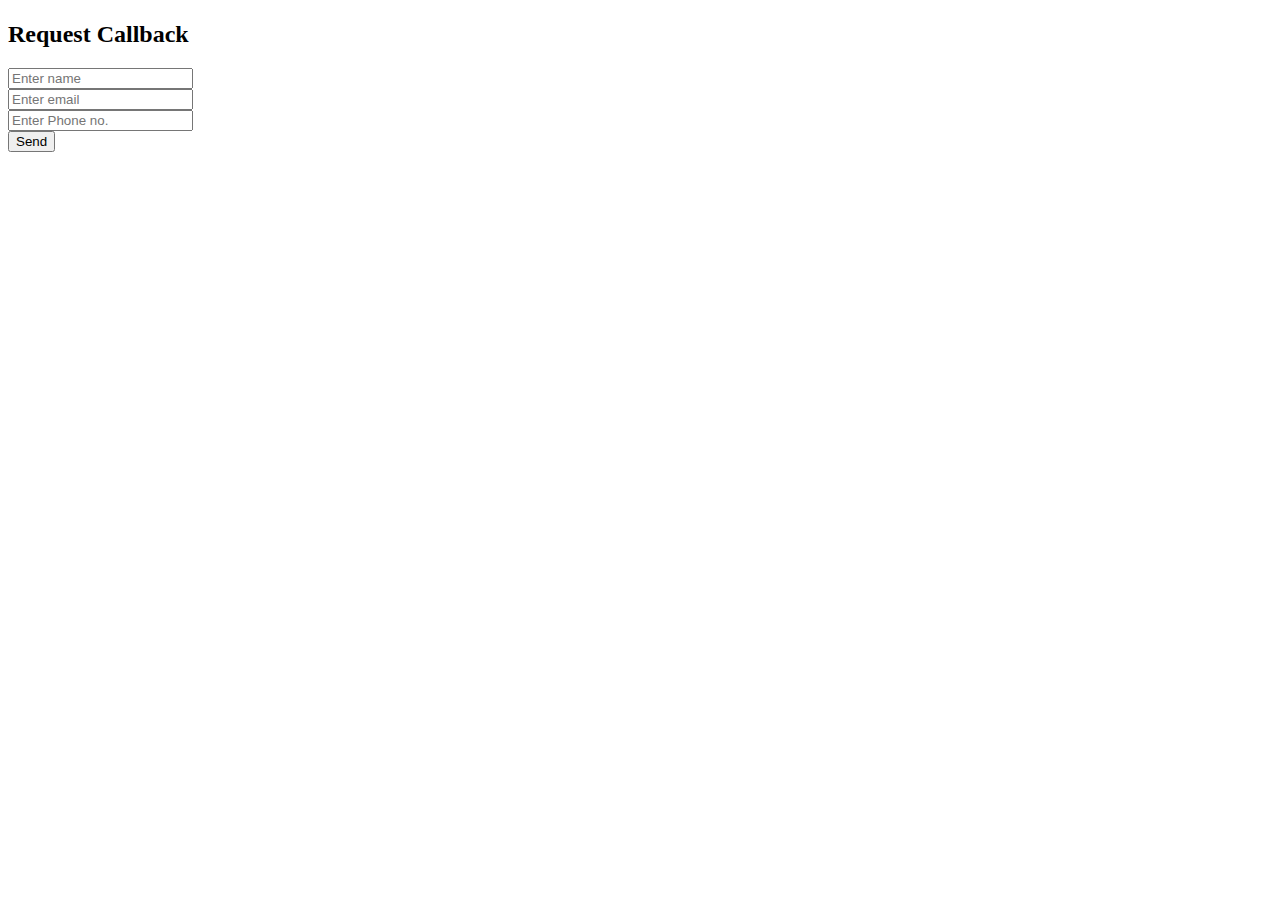
==== index.html @ 2cd6061d "Adding initial layour html" ====
<!DOCTYPE html>
<html lang="en">
  
<head>
  <meta charset="UTF-8">
  <meta name="viewport" content="width=device-width, initial-scale=1.0">
  <link rel="stylesheet" href="https://use.fontawesome.com/releases/v5.13.0/css/all.css" integrity="sha384-Bfad6CLCknfcloXFOyFnlgtENryhrpZCe29RTifKEixXQZ38WheV+i/6YWSzkz3V" crossorigin="anonymous">
  <link rel="stylesheet" href="./css/style.css">
  <link rel="stylesheet" href="./css/utility.css">
  <title>Edge Ledger Website</title>
</head>

<body id="home">

  <header class="hero">
    <div id="navbar" class="navbar">
      <h1 class="logo">
        <!-- Add span and text primary with font awesome icons for logo -->
      </h1>
      <nav>
        <ul>
          <!-- Add list items for Home, About, Cases, Blog and Contact with links -->
        </ul>
      </nav>
    </div>
    <div class="content">
      <!-- Add h1 and p with read more button and font awesome icon -->
    </div>
  </header>

  <main>
    <!-- About: Icons -->
    <section id="about" class="icons bg-light">
      <div class="flex-items">
        <div>
          <!-- Add font awesome icon here -->
          <div>
            <!-- Add h3 and p items with font awesome icons -->
          </div>
        </div>
        <div>
          <!-- Add font awesome icon here -->
            <div>
              <!-- Add h3 and p items with font awesome icons -->
            </div>
        </div>
        <div>
          <!-- Add font awesome icon here -->
          <div>
            <!-- Add h3 and p items with font awesome icons -->
          </div>
        </div>
      </div>
    </section>
    <!-- About: Solutions -->
    <section class="solutions flex-columns">
      <div class="row">
        <div class="column">
          <div class="column-1">
            <!-- Image section - Add image -->
          </div>
        </div>
        <div class="column">
          <div class="column-2 bg-primary">
            <!-- Add h4, h2 and p section here -->
            <!-- Add read more button and font awesome icon -->
          </div>
        </div>
      </div>
    </section>
    <!-- Cases-->
    <section id="cases" class="cases flex-grid section-padding">
      <header class="section-header">
        <!-- Add h4, h2 and p section here -->
      </header>
      <div class="row">
        <div class="column">
          <!-- add image1 and image2 here -->
        </div>
        <div class="column">
          <!-- add image3 and image4 here -->
        </div>
        <div class="column">
          <!-- add image5 and image6 here -->
        </div>
        <div class="column">
          <!-- add image7 and image8 here -->
        </div>
      </div>
    </section>
    <!-- Blog -->
    <section id="blog" class="blog flex-columns flex-reverse">
      <div class="row">
        <div class="column">
          <div class="column-1">
            <!-- Add Blog image here  -->
         </div>
        </div>
        <div class="column">
          <div class="column-2 bg-secondary">
            <!-- Add h4, h2 and p section here -->
            <!-- Add read our blog button and font awesome icon --></a>
          </div>
        </div>
      </div>
    </section>
    <!-- Team-->
    <section id="team" class="team section-padding">
      <header class="section-header">
        <!-- Add h4, h2 and p section here -->
      </header>
      <div class="flex-items">
        <div>
          <!-- Add Image h4,and p section here -->
        </div>
        <div>
          <!-- Add Image h4,and p section here -->
        </div>
        <div>
          <!-- Add Image h4,and p section here -->
        </div>
      </div>
    </section>
    <!-- Contact -->
    <section id="contact" class="contact flex-columns">
      <div class="row">
        <div class="columns">
          <div class="column1">
            <!-- Add contact image here  -->
          </div>
        </div>
        <div class="columns">
          <div class="column2 bg-light">
            <h2>Request Callback</h2>
            <!-- Add form here  -->
            <form action="" class="callback-form">
              <div class="form-control">
                <label for="name"></label>
                <input type="text" name="name" id="name" placeholder="Enter name">
              </div>
              <div class="form-control">
                <label for="email"></label>
                <input type="email" name="email" id="email" placeholder="Enter email">
              </div>
              <div class="form-control">
                <label for="phone"></label>
                <input type="text" name="phone" id="phone" placeholder="Enter Phone no.">
              </div>
              <input type="submit" value="Send" id="submit" class="btn">
            </form>
          </div>
        </div>
      </div>
    </section>
  </main>

  <footer class="footer bg-dark">
    <div class="social">
    <!-- Add social icons and copyright here  -->
  </footer>

</body>
</html>
---- css/style.css ----
<style>
@import url('https://fonts.googleapis.com/css2?family=Open+Sans:wght@300&display=swap');
</style> 

html{
  /* padding: 0px;
  margin: 0px; */
}
* {
  /* box-sizing: border-box;
  padding: 0px;
  margin: 0px; */
}

body {
  /* font-family: 'Open Sans', sans-serif;
  background: #fff;
  color: #333;
  line-height: 1.6; */
}

ul {
  /* list-style: none; */
}
p {
  /* margin: 10px 0; */
}
img {
  /* width: 100%; */
}

/* Nav Bar */
/* .navbar{
  display: flex;
  align-items: center;
  justify-content: space-between;
  background-color: #333;
  color: #fff;
  opacity: 0.8;
  width: 100%;
  height: 70px;
  position: fixed;
  top: 0px;
  padding: 0 30px; */
}

.navbar a {
  /* color: #fff;
  padding: 10px 20px;
  margin: 0 5px;
  text-decoration: none; */
}
.navbar a:hover{
  /* border-bottom: #28a745 1px solid; */
}
.navbar ul {
  /* display: flex; */
}

.navbar .logo {
  /* font-weight: 400; */
}

/* Header */
.hero {
  /* background: url(../img/home/showcase.jpg) no-repeat center center/cover;
  height: 100vh;
  position: relative;
  color:#fff; */
}

.hero .content{
  /* display: flex;
  flex-direction: column;
  align-items: center;
  justify-content: center;
  text-align: center;
  height: 100%;
  padding: 0 20px; */
}

.hero .content h1{
  /* font-size: 55px;
  font-weight: 300; */
}
.hero .content p{
  /* font-size: 23px;
  max-width: 600px;
  margin: 20px 0 30px; */
}

.hero::before {
  /* content: '';
  position: absolute;
  top:0;
  left:0;
  width: 100%;
  height: 100%;
  background: rgba(0, 0, 0, 0.6); */
}

.hero * {
  /* z-index: 10; */
}

/* Icons  */
.icons {
  /* padding: 30px; */
}

.icons h3 {
  /* font-weight: bold;
  margin-bottom: 15px; */
}

.icons i {
  /* background-color: #28a745;
  color: #fff;
  padding: 1rem;
  border-radius: 50%;
  margin-bottom: 15px; */
}

.cases img:hover {
  /* opacity: 0.7; */
}

.team img {
  /* border-radius: 50%; */
}

/* Call back form */
/* .callback-form {
  width: 100%;
  padding: 20px 0; */
}

.callback-form label {
  /* display: block;
  margin-bottom: 5px; */
}
.callback-form .form-control {
  /* margin-bottom: 15px; */
}

.callback-form input {
  /* width: 100%;
  padding: 4px;
  height: 40px;
  border: #f5f5f5 1px solid; */
}
.callback-form input:focus {
  /* outline-color: #28a745; */
}

.callback-form .btn {
  /* padding: 12px 0;
  margin-top: 20px; */

}

/* Footer */
.footer {
  /* display: flex;
  flex-direction: column;
  align-items: center;
  justify-content: center;
  text-align: center;
  height: 150px; */
}

.footer a {
  /* color: #fff; */
}
.footer a:hover {
  /* color: #28a745; */
}

.footer .social > * {
  /* margin-right: 30px; */
}

/* Mobile */

@media(max-width: 768px){

  
  .navbar {
    /* flex-direction: column;
    height: 120px;
    padding: 20px; */

  }
  .navbar a {
    /* padding: 10px 10px;
    margin: 0 3px */
  }

  .flex-items {
    /* flex-direction: column; */
  }

  .flex-columns .column, .flex-grid .column{ 
    /* flex: 100%;
    max-width: 100%; */
  }

  .team img {
    /* width: 70%; */
  }

}
---- css/utility.css ----
/* Text colors */

.text-primary {
  /* color:#28a745; */
}
.text-secondary {
  /* color:#0284d0; */
}

/* Button */
.btn {
  /* cursor: pointer;
  display: inline-block;
  padding: 10px 30px;
  color: #fff;
  background-color: #28a745;
  text-decoration: none;
  border:none;
  border-radius: 5px; */
}

.btn:hover {
  /* opacity: 0.9; */
}

.btn-primary, .bg-primary {
  /* background-color: #28a745;
  color: #fff; */
}
.btn-secondary, .bg-secondary {
  /* background-color: #0284d0;
  color: #fff; */
}
.btn-dark, .bg-dark {
  /* background-color: #333;
  color: #fff; */
}
.btn-light, .bg-light {
  /* background-color: #f4f4f4;
  color: #333; */
}
.btn-outline{
  /* background:transparent;
  border: 1px solid #fff; */
}

/* Flex Items */
.flex-items {
  /* display: flex;
  align-items: center;
  justify-content: center;
  text-align: center;
  height: 100%; */
}
.flex-items > div {
  /* padding: 20px; */
}

/* Flex columns */

.flex-columns.flex-reverse .row {
  /* flex-direction: row-reverse; */
}
.flex-columns .row {
  /* display: flex;
  flex-direction: row;
  flex-wrap: wrap;
  width: 100%; */
}
.flex-columns .column {
  /* display: flex;
  flex-direction: column;
  flex-basis: 100%;
  flex:1; */
}
.flex-columns .column .column-1, .flex-columns .column .column-2 {
/* height: 100%; */
}

.flex-columns img {
  /* width: 100%;
  height: 100%;
  object-fit: cover; */
}

.flex-columns .column-2 {
/* display: flex;
flex-direction: column;
align-items: flex-start;
justify-content: center;
padding: 30px; */
}

.flex-columns h2 {
  /* font-size: 40px;
  font-weight: 100; */
}
.flex-columns h4 {
  /* margin-bottom: 10px; */
}
.flex-columns p {
  /* margin: 20px 0; */
}

/* Section Header */
.section-header {
  /* padding: 30px;
  display: flex;
  flex-direction: column;
  align-items: center;
  justify-content: center;
  text-align:center; */
}

.section-header h2 {
  /* font-size: 40px;
  margin: 20px 0; */
}
.section-padding {
  /* padding: 20px 20px; */
}

/* Flex Grid */
.flex-grid .row {
  /* display: flex;
  flex-wrap: wrap;
  padding: 0 4px; */
}

.flex-grid .column {
  /* flex: 25%;
  max-width: 25%;
  padding: 0 4px; */
}
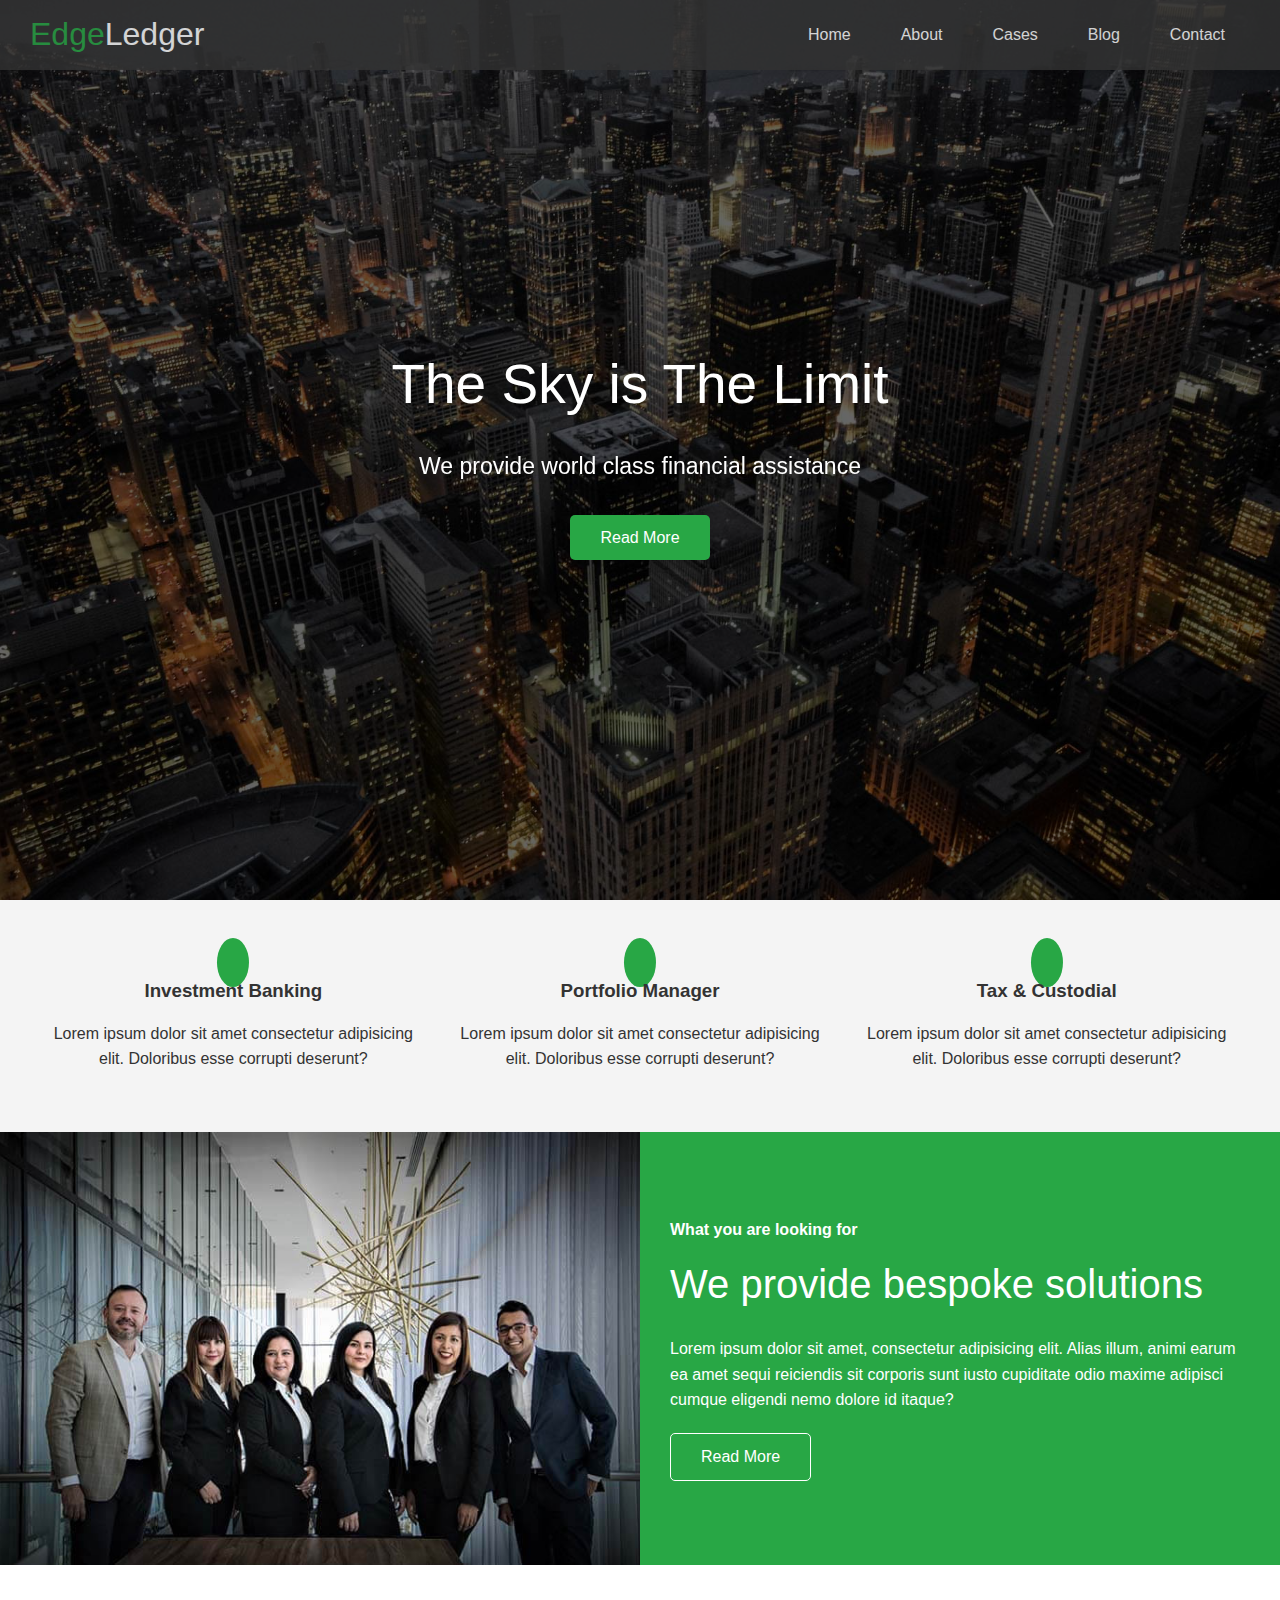
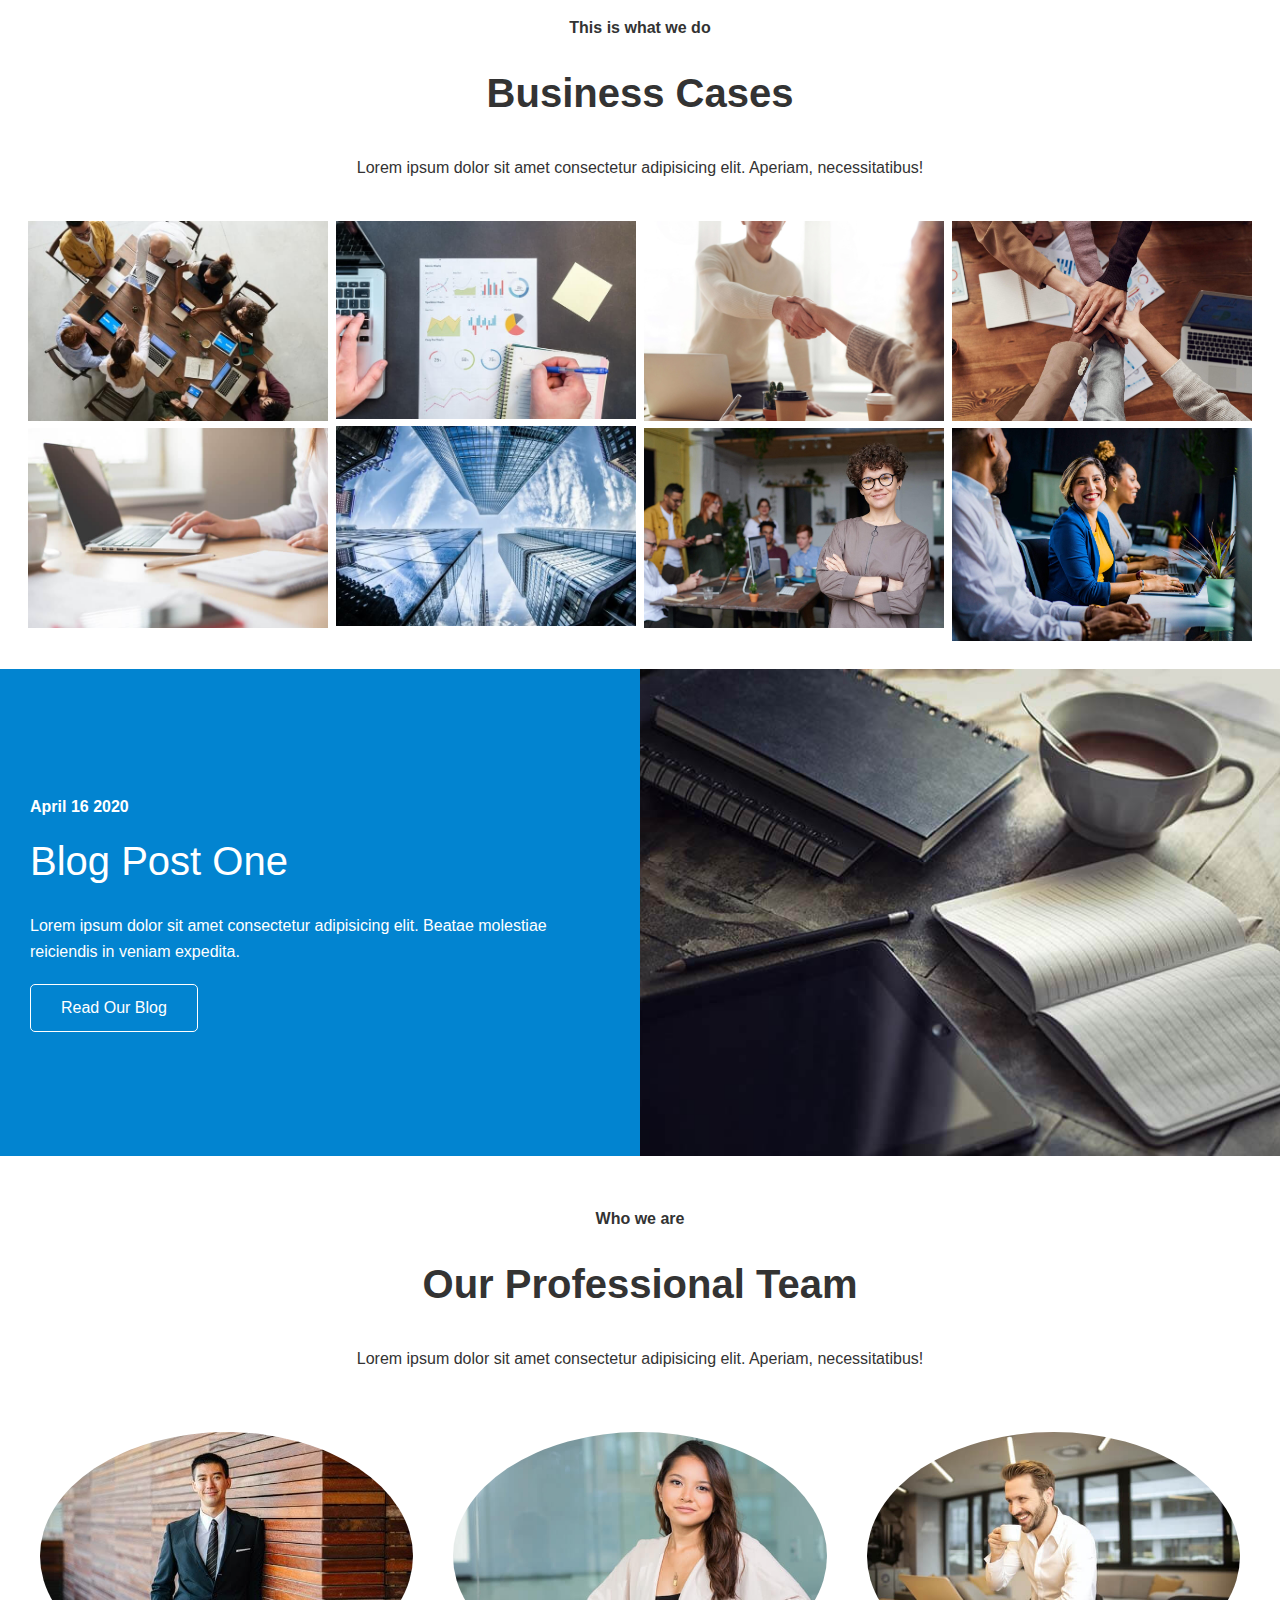
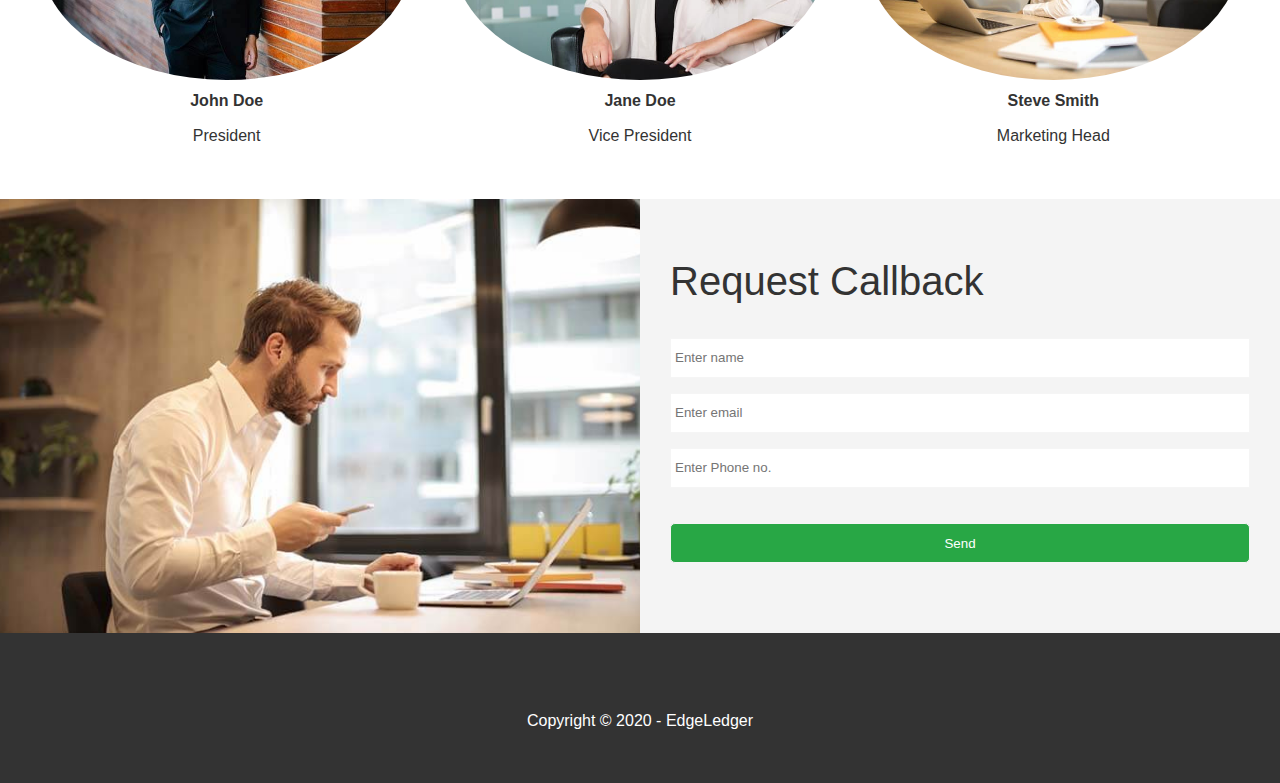
==== commit 1b3f115c: "Pending BLog and mobile responsiveness" ====
--- a/index.html
+++ b/index.html
@@ -1,6 +1,5 @@
 <!DOCTYPE html>
 <html lang="en">
-  
 <head>
   <meta charset="UTF-8">
   <meta name="viewport" content="width=device-width, initial-scale=1.0">
@@ -9,22 +8,26 @@
   <link rel="stylesheet" href="./css/utility.css">
   <title>Edge Ledger Website</title>
 </head>
-
 <body id="home">
-
   <header class="hero">
     <div id="navbar" class="navbar">
       <h1 class="logo">
-        <!-- Add span and text primary with font awesome icons for logo -->
+        <span class="text-primary"><i class="fas fa-book-open"></i> Edge</span>Ledger
       </h1>
       <nav>
         <ul>
-          <!-- Add list items for Home, About, Cases, Blog and Contact with links -->
+          <li><a href="#home">Home</a></li>
+          <li><a href="#about">About</a></li>
+          <li><a href="#cases">Cases</a></li>
+          <li><a href="#blog">Blog</a></li>
+          <li><a href="#contact">Contact</a></li>
         </ul>
       </nav>
     </div>
     <div class="content">
-      <!-- Add h1 and p with read more button and font awesome icon -->
+      <h1>The Sky is The Limit</h1>
+      <p>We provide world class financial assistance</p>
+      <a href="#about" class="btn"><i class="fas fa-chevron-right"></i> Read More</a>
     </div>
   </header>
 
@@ -33,21 +36,30 @@
     <section id="about" class="icons bg-light">
       <div class="flex-items">
         <div>
-          <!-- Add font awesome icon here -->
+          <i class="fas fa-university fa-2x"></i>
           <div>
-            <!-- Add h3 and p items with font awesome icons -->
-          </div>
-        </div>
-        <div>
-          <!-- Add font awesome icon here -->
-            <div>
-              <!-- Add h3 and p items with font awesome icons -->
-            </div>
-        </div>
-        <div>
-          <!-- Add font awesome icon here -->
+            <h3>Investment Banking</h3>
+            <p>
+              Lorem ipsum dolor sit amet consectetur adipisicing elit. Doloribus esse corrupti deserunt? 
+            </p>
+          </div>
+        </div>
+        <div>
+          <i class="fas fa-book-reader fa-2x"></i>
           <div>
-            <!-- Add h3 and p items with font awesome icons -->
+            <h3>Portfolio Manager</h3>
+            <p>
+              Lorem ipsum dolor sit amet consectetur adipisicing elit. Doloribus esse corrupti deserunt? 
+            </p>
+          </div>
+        </div>
+        <div>
+          <i class="fas fa-pencil-alt fa-2x"></i>
+          <div>
+            <h3>Tax & Custodial </h3>
+            <p>
+              Lorem ipsum dolor sit amet consectetur adipisicing elit. Doloribus esse corrupti deserunt? 
+            </p>
           </div>
         </div>
       </div>
@@ -57,34 +69,51 @@
       <div class="row">
         <div class="column">
           <div class="column-1">
-            <!-- Image section - Add image -->
+            <img src="./img/home/people.jpg" alt="" />
           </div>
         </div>
         <div class="column">
           <div class="column-2 bg-primary">
-            <!-- Add h4, h2 and p section here -->
-            <!-- Add read more button and font awesome icon -->
-          </div>
-        </div>
-      </div>
-    </section>
+            <h4>What you are looking for</h4>
+            <h2>We provide bespoke solutions</h2>
+            <p>
+              Lorem ipsum dolor sit amet, consectetur adipisicing elit. Alias
+              illum, animi earum ea amet sequi reiciendis sit corporis sunt
+              iusto cupiditate odio maxime adipisci cumque eligendi nemo
+              dolore id itaque?
+            </p>
+            <a href="#" class="btn btn-outline">
+              <i class="fas fa-chevron"></i>
+              Read More
+            </a>
+          </div>
+        </div>
+      </div>
+    </section>
+  
     <!-- Cases-->
     <section id="cases" class="cases flex-grid section-padding">
       <header class="section-header">
-        <!-- Add h4, h2 and p section here -->
+        <h4>This is what we do</h4>
+        <h2>Business Cases</h2>
+        <p>Lorem ipsum dolor sit amet consectetur adipisicing elit. Aperiam, necessitatibus!</p>
       </header>
       <div class="row">
         <div class="column">
-          <!-- add image1 and image2 here -->
-        </div>
-        <div class="column">
-          <!-- add image3 and image4 here -->
-        </div>
-        <div class="column">
-          <!-- add image5 and image6 here -->
-        </div>
-        <div class="column">
-          <!-- add image7 and image8 here -->
+          <img src="../img/cases/cases1.jpg" alt="">
+          <img src="../img/cases/cases2.jpg" alt="">
+        </div>
+        <div class="column">
+          <img src="../img/cases/cases3.jpg" alt="">
+          <img src=".//img/cases/cases4.jpg" alt="">
+        </div>
+        <div class="column">
+          <img src=".//img/cases/cases5.jpg" alt="">
+          <img src=".//img/cases/cases6.jpg" alt="">
+        </div>
+        <div class="column">
+          <img src=".//img/cases/cases7.jpg" alt="">
+          <img src=".//img/cases/cases8.jpg" alt="">
         </div>
       </div>
     </section>
@@ -93,13 +122,17 @@
       <div class="row">
         <div class="column">
           <div class="column-1">
-            <!-- Add Blog image here  -->
-         </div>
+            <img src="../img/home/blog.jpg" alt="">
+          </div>
         </div>
         <div class="column">
           <div class="column-2 bg-secondary">
-            <!-- Add h4, h2 and p section here -->
-            <!-- Add read our blog button and font awesome icon --></a>
+            <h4>April 16 2020</h4>
+            <h2>Blog Post One </h2>
+            <p>
+              Lorem ipsum dolor sit amet consectetur adipisicing elit. Beatae molestiae reiciendis in veniam expedita.
+            </p>
+            <a href="#" class="btn btn-outline"><i class="fas fa-chevron"></i>Read Our Blog</a>
           </div>
         </div>
       </div>
@@ -107,32 +140,39 @@
     <!-- Team-->
     <section id="team" class="team section-padding">
       <header class="section-header">
-        <!-- Add h4, h2 and p section here -->
+        <h4>Who we are</h4>
+        <h2>Our Professional Team</h2>
+        <p>Lorem ipsum dolor sit amet consectetur adipisicing elit. Aperiam, necessitatibus!</p>
       </header>
       <div class="flex-items">
         <div>
-          <!-- Add Image h4,and p section here -->
-        </div>
-        <div>
-          <!-- Add Image h4,and p section here -->
-        </div>
-        <div>
-          <!-- Add Image h4,and p section here -->
+          <img src="./img/team/person1.jpg" alt="">
+          <h4>John Doe</h4>
+          <p>President</p>
+        </div>
+        <div>
+          <img src="./img/team/person2.jpg" alt="">
+          <h4>Jane Doe</h4>
+          <p>Vice President</p>
+        </div>
+        <div>
+          <img src="./img/team/person3.jpg" alt="">
+          <h4>Steve Smith</h4>
+          <p>Marketing Head</p>
         </div>
       </div>
     </section>
     <!-- Contact -->
     <section id="contact" class="contact flex-columns">
       <div class="row">
-        <div class="columns">
-          <div class="column1">
-            <!-- Add contact image here  -->
-          </div>
-        </div>
-        <div class="columns">
-          <div class="column2 bg-light">
+        <div class="column">
+          <div class="column-1">
+            <img src="../img/home/contact.jpg" alt="">
+          </div>
+        </div>
+        <div class="column">
+          <div class="column-2 bg-light">
             <h2>Request Callback</h2>
-            <!-- Add form here  -->
             <form action="" class="callback-form">
               <div class="form-control">
                 <label for="name"></label>
@@ -153,11 +193,15 @@
       </div>
     </section>
   </main>
-
+  
   <footer class="footer bg-dark">
     <div class="social">
-    <!-- Add social icons and copyright here  -->
+      <a href="#"><i class="fab fa-facebook fa-2x"></i></a>
+      <a href="#"><i class="fab fa-twitter fa-2x"></i></a>
+      <a href="#"><i class="fab fa-youtube fa-2x"></i></a>
+      <a href="#"><i class="fab fa-linkedin fa-2x"></i></a>
+    </div>
+    <p>Copyright &copy; 2020 - EdgeLedger</p>
   </footer>
-
 </body>
 </html>--- a/css/style.css
+++ b/css/style.css
@@ -3,34 +3,34 @@
 </style> 
 
 html{
-  /* padding: 0px;
-  margin: 0px; */
+  padding: 0px;
+  margin: 0px;
 }
 * {
-  /* box-sizing: border-box;
+  box-sizing: border-box;
   padding: 0px;
-  margin: 0px; */
+  margin: 0px;
 }
 
 body {
-  /* font-family: 'Open Sans', sans-serif;
+  font-family: 'Open Sans', sans-serif;
   background: #fff;
   color: #333;
-  line-height: 1.6; */
+  line-height: 1.6;
 }
 
 ul {
-  /* list-style: none; */
+  list-style: none;
 }
 p {
-  /* margin: 10px 0; */
+  margin: 10px 0;
 }
 img {
-  /* width: 100%; */
+  width: 100%;
 }
 
 /* Nav Bar */
-/* .navbar{
+.navbar{
   display: flex;
   align-items: center;
   justify-content: space-between;
@@ -41,179 +41,177 @@
   height: 70px;
   position: fixed;
   top: 0px;
-  padding: 0 30px; */
+  padding: 0 30px;
 }
 
 .navbar a {
-  /* color: #fff;
+  color: #fff;
   padding: 10px 20px;
   margin: 0 5px;
-  text-decoration: none; */
+  text-decoration: none;
 }
 .navbar a:hover{
-  /* border-bottom: #28a745 1px solid; */
+  border-bottom: #28a745 1px solid;
 }
 .navbar ul {
-  /* display: flex; */
+  display: flex;
 }
 
 .navbar .logo {
-  /* font-weight: 400; */
+  font-weight: 400;
 }
 
 /* Header */
 .hero {
-  /* background: url(../img/home/showcase.jpg) no-repeat center center/cover;
+  background: url(../img/home/showcase.jpg) no-repeat center center/cover;
   height: 100vh;
   position: relative;
-  color:#fff; */
+  color:#fff;
 }
 
 .hero .content{
-  /* display: flex;
+  display: flex;
   flex-direction: column;
   align-items: center;
   justify-content: center;
   text-align: center;
   height: 100%;
-  padding: 0 20px; */
+  padding: 0 20px;
 }
 
 .hero .content h1{
-  /* font-size: 55px;
-  font-weight: 300; */
+  font-size: 55px;
+  font-weight: 300;
 }
 .hero .content p{
-  /* font-size: 23px;
+  font-size: 23px;
   max-width: 600px;
-  margin: 20px 0 30px; */
+  margin: 20px 0 30px;
 }
 
 .hero::before {
-  /* content: '';
+  content: '';
   position: absolute;
   top:0;
   left:0;
   width: 100%;
   height: 100%;
-  background: rgba(0, 0, 0, 0.6); */
+  background: rgba(0, 0, 0, 0.6);
 }
 
 .hero * {
-  /* z-index: 10; */
+  z-index: 10;
 }
 
 /* Icons  */
 .icons {
-  /* padding: 30px; */
+  padding: 30px;
 }
 
 .icons h3 {
-  /* font-weight: bold;
-  margin-bottom: 15px; */
+  font-weight: bold;
+  margin-bottom: 15px;
 }
 
 .icons i {
-  /* background-color: #28a745;
+  background-color: #28a745;
   color: #fff;
   padding: 1rem;
   border-radius: 50%;
-  margin-bottom: 15px; */
+  margin-bottom: 15px;
 }
 
 .cases img:hover {
-  /* opacity: 0.7; */
+  opacity: 0.7;
 }
 
 .team img {
-  /* border-radius: 50%; */
+  border-radius: 50%;
 }
 
 /* Call back form */
-/* .callback-form {
-  width: 100%;
-  padding: 20px 0; */
+.callback-form {
+  width: 100%;
+  padding: 20px 0;
 }
 
 .callback-form label {
-  /* display: block;
-  margin-bottom: 5px; */
+  display: block;
+  margin-bottom: 5px;
 }
 .callback-form .form-control {
-  /* margin-bottom: 15px; */
+  margin-bottom: 15px;
 }
 
 .callback-form input {
-  /* width: 100%;
+  width: 100%;
   padding: 4px;
   height: 40px;
-  border: #f5f5f5 1px solid; */
+  border: #f5f5f5 1px solid;
 }
 .callback-form input:focus {
-  /* outline-color: #28a745; */
+  outline-color: #28a745;
 }
 
 .callback-form .btn {
-  /* padding: 12px 0;
-  margin-top: 20px; */
+  padding: 12px 0;
+  margin-top: 20px;
 
 }
 
 /* Footer */
 .footer {
-  /* display: flex;
+  display: flex;
   flex-direction: column;
   align-items: center;
   justify-content: center;
   text-align: center;
-  height: 150px; */
+  height: 150px;
 }
 
 .footer a {
-  /* color: #fff; */
+  color: #fff;
 }
 .footer a:hover {
-  /* color: #28a745; */
+  color: #28a745;
 }
 
 .footer .social > * {
-  /* margin-right: 30px; */
+  margin-right: 30px;
 }
 
 /* Mobile */
 
 @media(max-width: 768px){
-
-  
   .navbar {
-    /* flex-direction: column;
+    flex-direction: column;
     height: 120px;
-    padding: 20px; */
+    padding: 20px;
 
   }
   .navbar a {
-    /* padding: 10px 10px;
-    margin: 0 3px */
+    padding: 10px 10px;
+    margin: 0 3px
   }
 
   .flex-items {
-    /* flex-direction: column; */
-  }
-
-  .flex-columns .column, .flex-grid .column{ 
-    /* flex: 100%;
-    max-width: 100%; */
-  }
-
-  .team img {
-    /* width: 70%; */
-  }
-
-}
-
-
-
-
-
-
-
+    flex-direction: column;
+  }
+  .flex-columns .column {
+    flex: 100%;
+    max-width: 100%;
+  }
+
+  .flex-grid .column {
+    flex: 100%;
+    max-width: 100%;
+  }
+
+}
+
+
+
+
+
+
+
--- a/css/utility.css
+++ b/css/utility.css
@@ -1,136 +1,144 @@
 /* Text colors */
 
 .text-primary {
-  /* color:#28a745; */
+  color:#28a745;
 }
 .text-secondary {
-  /* color:#0284d0; */
+  color:#0284d0;
 }
 
 /* Button */
 .btn {
-  /* cursor: pointer;
+  cursor: pointer;
   display: inline-block;
   padding: 10px 30px;
   color: #fff;
   background-color: #28a745;
   text-decoration: none;
   border:none;
-  border-radius: 5px; */
+  border-radius: 5px;
 }
 
 .btn:hover {
-  /* opacity: 0.9; */
+  opacity: 0.9;
 }
 
 .btn-primary, .bg-primary {
-  /* background-color: #28a745;
-  color: #fff; */
+  background-color: #28a745;
+  color: #fff;
 }
 .btn-secondary, .bg-secondary {
-  /* background-color: #0284d0;
-  color: #fff; */
+  background-color: #0284d0;
+  color: #fff;
 }
 .btn-dark, .bg-dark {
-  /* background-color: #333;
-  color: #fff; */
+  background-color: #333;
+  color: #fff;
 }
 .btn-light, .bg-light {
-  /* background-color: #f4f4f4;
-  color: #333; */
+  background-color: #f4f4f4;
+  color: #333;
 }
 .btn-outline{
-  /* background:transparent;
-  border: 1px solid #fff; */
+  background:transparent;
+  border: 1px solid #fff;
 }
 
 /* Flex Items */
 .flex-items {
-  /* display: flex;
+  display: flex;
   align-items: center;
   justify-content: center;
   text-align: center;
-  height: 100%; */
+  height: 100%;
 }
 .flex-items > div {
-  /* padding: 20px; */
+  padding: 20px;
 }
 
 /* Flex columns */
+.flex-columns.flex-reverse .row {
+  flex-direction: row-reverse;
+}
 
-.flex-columns.flex-reverse .row {
-  /* flex-direction: row-reverse; */
+.flex-columns .column {
+  display: flex;
+  flex-direction: column;
 }
+
 .flex-columns .row {
-  /* display: flex;
+  display: flex;
   flex-direction: row;
   flex-wrap: wrap;
-  width: 100%; */
+  width: 100%;
 }
+
 .flex-columns .column {
-  /* display: flex;
+  display: flex;
   flex-direction: column;
   flex-basis: 100%;
-  flex:1; */
+  flex: 1;
 }
-.flex-columns .column .column-1, .flex-columns .column .column-2 {
-/* height: 100%; */
+
+.flex-columns .column .column-1,
+.flex-columns .column .column-2 {
+  height: 100%;
 }
 
 .flex-columns img {
-  /* width: 100%;
+  width: 100%;
   height: 100%;
-  object-fit: cover; */
+  object-fit: cover;
 }
 
 .flex-columns .column-2 {
-/* display: flex;
-flex-direction: column;
-align-items: flex-start;
-justify-content: center;
-padding: 30px; */
+  display: flex;
+  flex-direction: column;
+  align-items: flex-start;
+  justify-content: center;
+  padding: 30px;
 }
 
 .flex-columns h2 {
-  /* font-size: 40px;
-  font-weight: 100; */
+  font-size: 40px;
+  font-weight: 100;
 }
+
 .flex-columns h4 {
-  /* margin-bottom: 10px; */
+  margin-bottom: 10px;
 }
+
 .flex-columns p {
-  /* margin: 20px 0; */
+  margin: 20px 0;
 }
 
 /* Section Header */
 .section-header {
-  /* padding: 30px;
+  padding: 30px;
   display: flex;
   flex-direction: column;
   align-items: center;
   justify-content: center;
-  text-align:center; */
+  text-align:center;
 }
 
 .section-header h2 {
-  /* font-size: 40px;
-  margin: 20px 0; */
+  font-size: 40px;
+  margin: 20px 0;
 }
 .section-padding {
-  /* padding: 20px 20px; */
+  padding: 20px 20px;
 }
 
 /* Flex Grid */
 .flex-grid .row {
-  /* display: flex;
+  display: flex;
   flex-wrap: wrap;
-  padding: 0 4px; */
+  padding: 0 4px;
 }
 
 .flex-grid .column {
-  /* flex: 25%;
+  flex: 25%;
   max-width: 25%;
-  padding: 0 4px; */
+  padding: 0 4px;
 }
-
-
